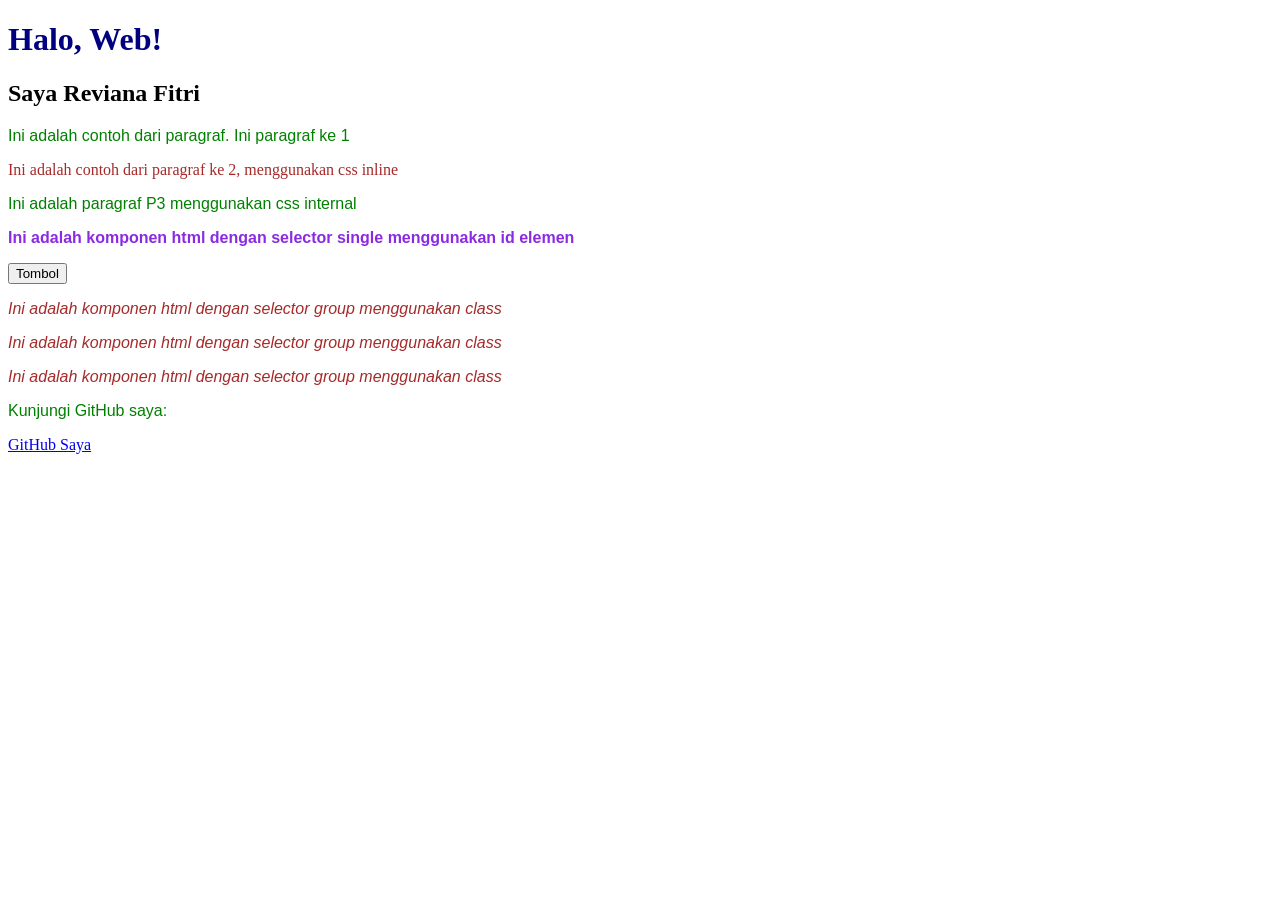
==== index.html @ 1510a1bb "Update index.html try" ====
<!DOCTYPE html>
<html lang="id">

<head>
    <meta charset="UTF-8">
    <meta name="viewport" content="width=device-width, initial-scale=1.0">
    <title>Website Reviana</title>

    <style>
        h1 {
            color: navy;
        }

        p {
            font-family: 'Segoe UI', Tahoma, Geneva, Verdana, sans-serif;
            color: green;
        }

        #info {
            color: blueviolet;
            font-weight: bold;
        }

        .catatan {
            font-style: italic;
            color: brown;
            cursor: pointer;
        }
    </style>
</head>

<body>
    <h1>Halo, Web!</h1>
    <h2>Saya Reviana Fitri</h2>

    <p>Ini adalah contoh dari paragraf. Ini paragraf ke 1</p>
    <p style="color:brown; font-family:Georgia, 'Times New Roman', Times, serif">Ini adalah contoh dari
        paragraf ke 2, menggunakan css inline</p>
    <p>Ini adalah paragraf P3 menggunakan css internal</p>

    <p id="info">Ini adalah komponen html dengan selector single menggunakan id elemen</p>

    <button onclick="alert('Halo, kamu berhasil mengklik catatan!')">Tombol</button>

    <p class="catatan" onclick="alert('Halo, kamu berhasil mengklik catatan!')">Ini adalah komponen html dengan selector group menggunakan class</p>
    <p class="catatan" onclick="alert('Halo, kamu berhasil mengklik catatan!')">Ini adalah komponen html dengan selector group menggunakan class</p>
    <p class="catatan" onclick="alert('Halo, kamu berhasil mengklik catatan!')">Ini adalah komponen html dengan selector group menggunakan class</p>

    <p>Kunjungi GitHub saya:</p>
    <a href="https://Reviana2.github.io/" target="_blank">GitHub Saya</a>
</body>

</html>
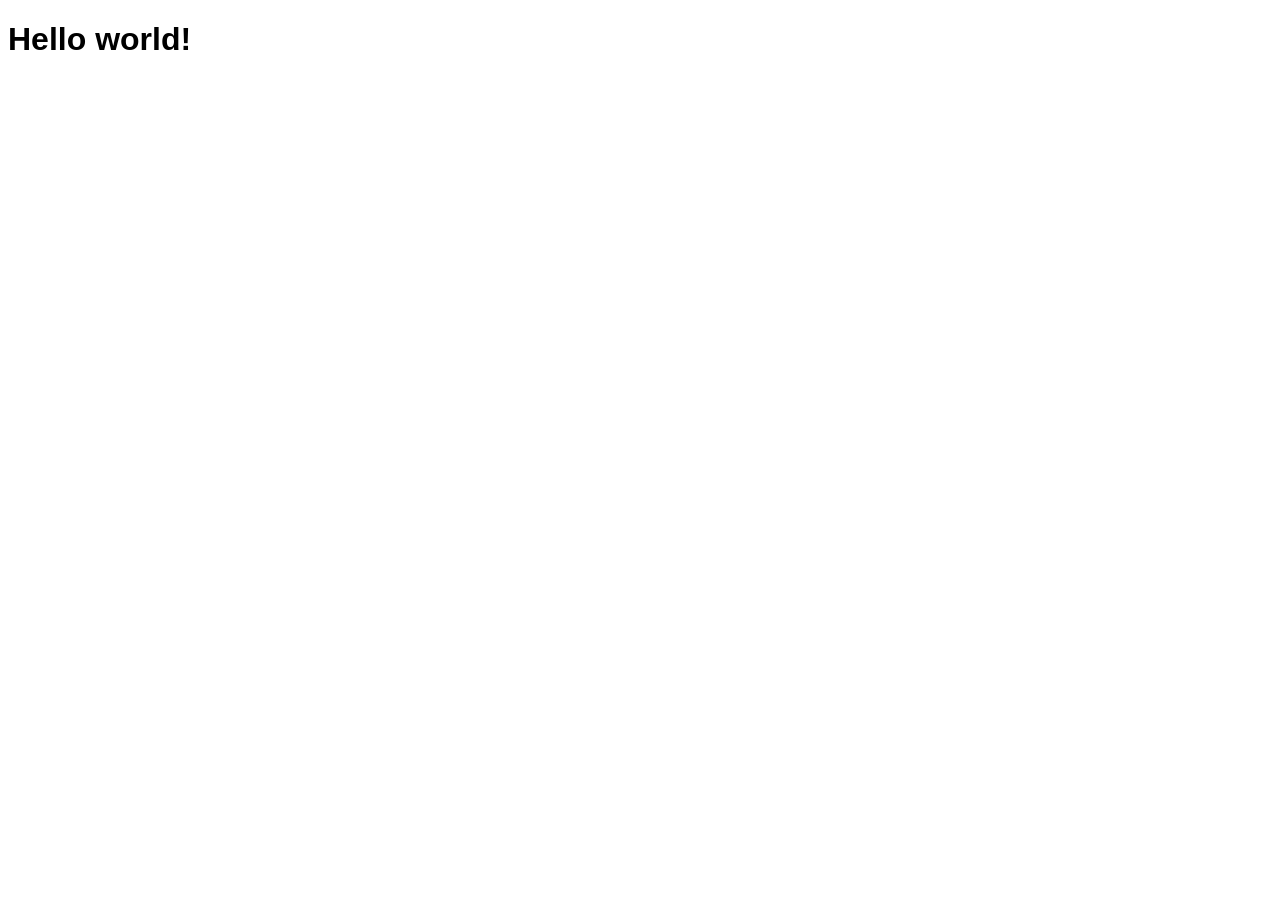
==== commit d2b5240d: "yo" ====
--- a/index.html
+++ b/index.html
@@ -1,53 +1,13 @@
-<!DOCTYPE html>
-<html lang="id">
-
-<head>
-    <meta charset="UTF-8">
-    <meta name="viewport" content="width=device-width, initial-scale=1.0">
-    <title>Website Reviana</title>
-
-    <style>
-        h1 {
-            color: navy;
-        }
-
-        p {
-            font-family: 'Segoe UI', Tahoma, Geneva, Verdana, sans-serif;
-            color: green;
-        }
-
-        #info {
-            color: blueviolet;
-            font-weight: bold;
-        }
-
-        .catatan {
-            font-style: italic;
-            color: brown;
-            cursor: pointer;
-        }
-    </style>
-</head>
-
-<body>
-    <h1>Halo, Web!</h1>
-    <h2>Saya Reviana Fitri</h2>
-
-    <p>Ini adalah contoh dari paragraf. Ini paragraf ke 1</p>
-    <p style="color:brown; font-family:Georgia, 'Times New Roman', Times, serif">Ini adalah contoh dari
-        paragraf ke 2, menggunakan css inline</p>
-    <p>Ini adalah paragraf P3 menggunakan css internal</p>
-
-    <p id="info">Ini adalah komponen html dengan selector single menggunakan id elemen</p>
-
-    <button onclick="alert('Halo, kamu berhasil mengklik catatan!')">Tombol</button>
-
-    <p class="catatan" onclick="alert('Halo, kamu berhasil mengklik catatan!')">Ini adalah komponen html dengan selector group menggunakan class</p>
-    <p class="catatan" onclick="alert('Halo, kamu berhasil mengklik catatan!')">Ini adalah komponen html dengan selector group menggunakan class</p>
-    <p class="catatan" onclick="alert('Halo, kamu berhasil mengklik catatan!')">Ini adalah komponen html dengan selector group menggunakan class</p>
-
-    <p>Kunjungi GitHub saya:</p>
-    <a href="https://Reviana2.github.io/" target="_blank">GitHub Saya</a>
-</body>
-
-</html>
+<!doctype html>
+<html lang="en">
+  <head>
+    <meta charset="utf-8">
+    <meta name="viewport" content="width=device-width, initial-scale=1">
+    <title>Bootstrap demo</title>
+    <link href="https://cdn.jsdelivr.net/npm/bootstrap@6.0.0-alpha.1/dist/css/bootstrap.min.css" rel="stylesheet" integrity="sha384-B/GM4XqrwHnWXNOWMbloTmrYXZg10cakYGmpfsR/bbzQ6JAJI4ihuyADKLnBgrCe" crossorigin="anonymous">
+  </head>
+  <body>
+    <h1 style="font-family: 'Dancing script', sans-serif; ">Hello world!</h1>
+    <script type="module" src="https://cdn.jsdelivr.net/npm/bootstrap@6.0.0-alpha.1/dist/js/bootstrap.bundle.min.js" integrity="sha384-1a/pXj49ZQ1aHEmrJ+gMw1otqoVsYwlEnlD8mIfY2TV03r20Y0CN7uqx1tQogjPL" crossorigin="anonymous"></script>
+  </body>
+</html>
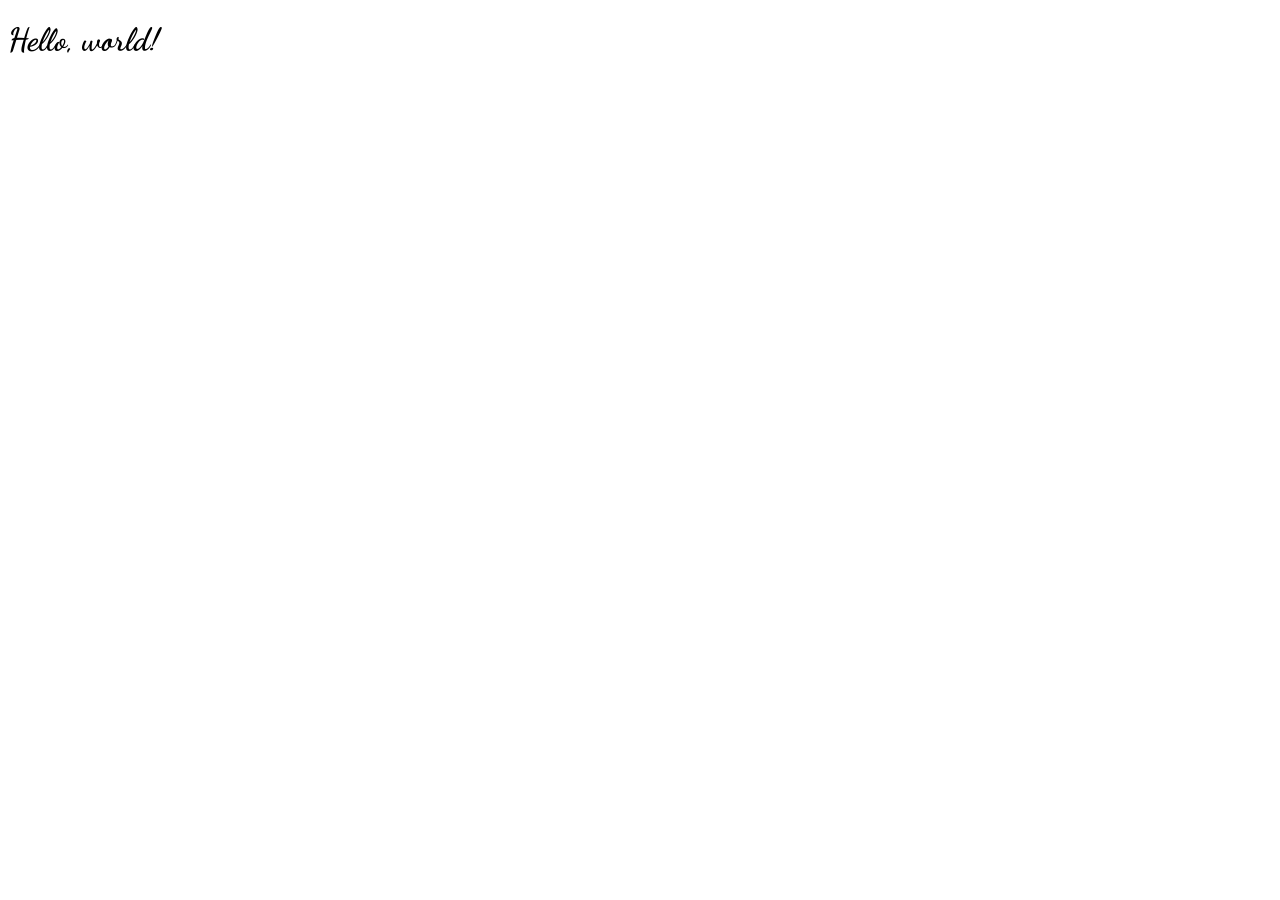
==== commit a8643515: "cb" ====
--- a/index.html
+++ b/index.html
@@ -1,13 +1,30 @@
-<!doctype html>
+<!DOCTYPE html>
 <html lang="en">
-  <head>
+<head>
     <meta charset="utf-8">
     <meta name="viewport" content="width=device-width, initial-scale=1">
     <title>Bootstrap demo</title>
-    <link href="https://cdn.jsdelivr.net/npm/bootstrap@6.0.0-alpha.1/dist/css/bootstrap.min.css" rel="stylesheet" integrity="sha384-B/GM4XqrwHnWXNOWMbloTmrYXZg10cakYGmpfsR/bbzQ6JAJI4ihuyADKLnBgrCe" crossorigin="anonymous">
-  </head>
-  <body>
-    <h1 style="font-family: 'Dancing script', sans-serif; ">Hello world!</h1>
-    <script type="module" src="https://cdn.jsdelivr.net/npm/bootstrap@6.0.0-alpha.1/dist/js/bootstrap.bundle.min.js" integrity="sha384-1a/pXj49ZQ1aHEmrJ+gMw1otqoVsYwlEnlD8mIfY2TV03r20Y0CN7uqx1tQogjPL" crossorigin="anonymous"></script>
-  </body>
+
+    <link rel="preconnect" href="https://fonts.googleapis.com">
+    <link rel="preconnect" href="https://fonts.gstatic.com" crossorigin>
+
+    <link href="https://fonts.googleapis.com/css2?family=Geist+Mono:wght@100..900&family=Geist:wght@100..900&display=swap"
+        rel="stylesheet">
+
+    <link href="https://fonts.googleapis.com/css2?family=Dancing+Script:wght@400..700&display=swap"
+        rel="stylesheet">
+
+    <link href="https://cdn.jsdelivr.net/npm/bootstrap@6.0.0-alpha.1/dist/css/bootstrap.min.css"
+        rel="stylesheet"
+        integrity="sha384-B/G4XqrwHnWXN0WMbIoTmrYXZg1ocaKYGmpfsR/bbzQ6JAJ4ihuyADKLnbgrCe"
+        crossorigin="anonymous">
+</head>
+
+<body>
+    <h1 style="font-family: 'Dancing Script', sans-serif;">Hello, world!</h1>
+
+    <script type="module" src="https://cdn.jsdelivr.net/npm/bootstrap@6.0.0-alpha.1/dist/js/bootstrap.bundle.min.js"
+        integrity="sha384-la/pXj49ZQ1aHEmrJ+gMW1otqoVsYwLEnLD8mIfY2TV03r20Y0CN7uqx1tQogjPL"
+        crossorigin="anonymous"></script>
+</body>
 </html>
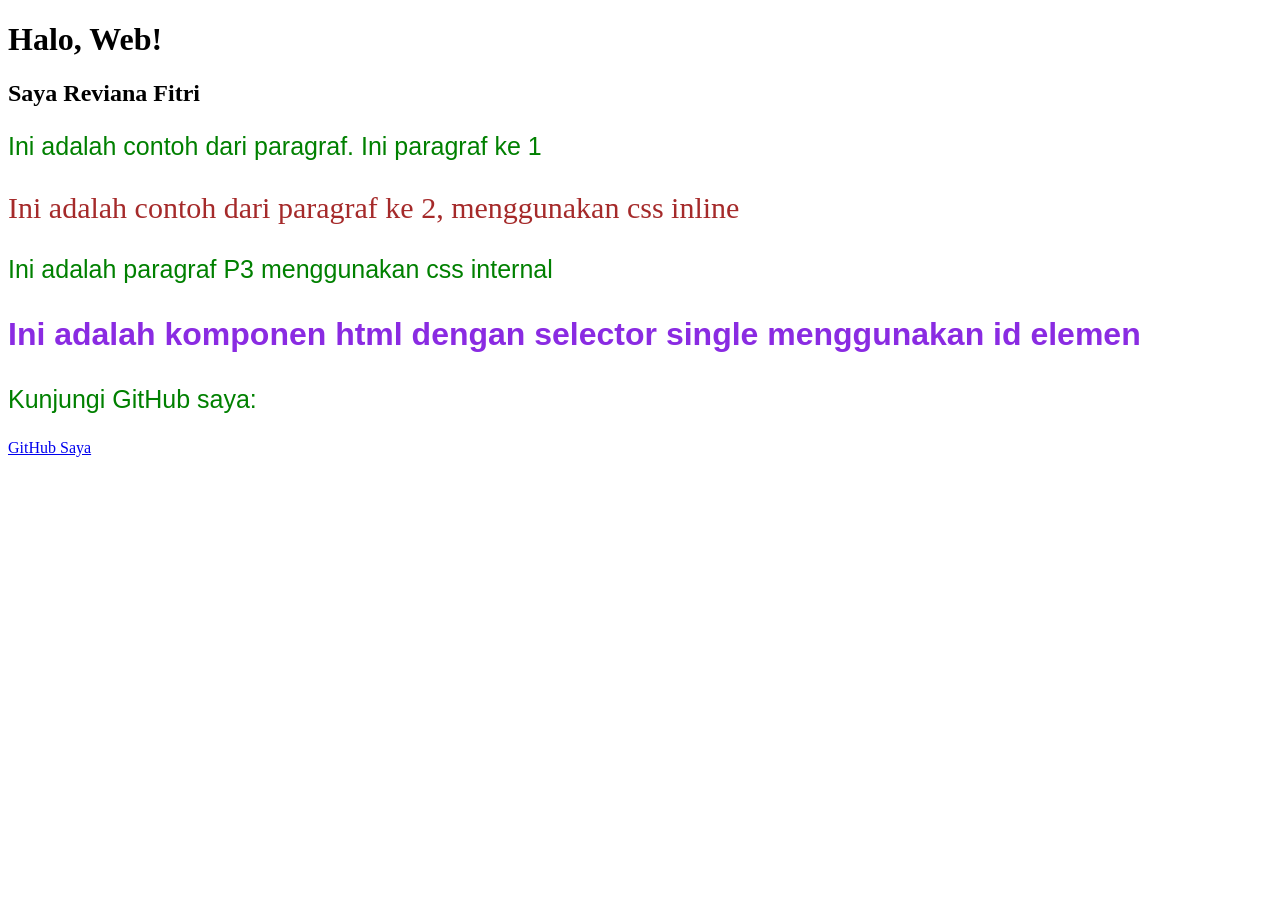
==== commit 08524b13: "index.html t" ====
--- a/index.html
+++ b/index.html
@@ -1,30 +1,41 @@
 <!DOCTYPE html>
-<html lang="en">
+<html lang="id">
+
 <head>
-    <meta charset="utf-8">
-    <meta name="viewport" content="width=device-width, initial-scale=1">
-    <title>Bootstrap demo</title>
+    <meta charset="UTF-8">
+    <meta name="viewport" content="width=device-width, initial-scale=1.0">
+    <title>Website Reviana</title>
 
-    <link rel="preconnect" href="https://fonts.googleapis.com">
-    <link rel="preconnect" href="https://fonts.gstatic.com" crossorigin>
+    <style>
+        p {
+            font-family: 'Segoe UI', Tahoma, Geneva, Verdana, sans-serif;
+            font-size: 25px;
+            color: green;
+        }
 
-    <link href="https://fonts.googleapis.com/css2?family=Geist+Mono:wght@100..900&family=Geist:wght@100..900&display=swap"
-        rel="stylesheet">
+        #info {
+            color: blueviolet;
+            font-weight: bold;
+            font-size: 32px;
+        }
+    </style>
 
-    <link href="https://fonts.googleapis.com/css2?family=Dancing+Script:wght@400..700&display=swap"
-        rel="stylesheet">
-
-    <link href="https://cdn.jsdelivr.net/npm/bootstrap@6.0.0-alpha.1/dist/css/bootstrap.min.css"
-        rel="stylesheet"
-        integrity="sha384-B/G4XqrwHnWXN0WMbIoTmrYXZg1ocaKYGmpfsR/bbzQ6JAJ4ihuyADKLnbgrCe"
-        crossorigin="anonymous">
+    <link rel="stylesheet" href="style.css">
 </head>
 
 <body>
-    <h1 style="font-family: 'Dancing Script', sans-serif;">Hello, world!</h1>
+    <h1>Halo, Web!</h1>
+    <h2>Saya Reviana Fitri</h2>
 
-    <script type="module" src="https://cdn.jsdelivr.net/npm/bootstrap@6.0.0-alpha.1/dist/js/bootstrap.bundle.min.js"
-        integrity="sha384-la/pXj49ZQ1aHEmrJ+gMW1otqoVsYwLEnLD8mIfY2TV03r20Y0CN7uqx1tQogjPL"
-        crossorigin="anonymous"></script>
+    <p>Ini adalah contoh dari paragraf. Ini paragraf ke 1</p>
+    <p style="color:brown; font-size:30px; font-family:Georgia, 'Times New Roman', Times, serif">Ini adalah contoh dari
+        paragraf ke 2, menggunakan css inline</p>
+    <p>Ini adalah paragraf P3 menggunakan css internal</p>
+
+    <p id="info">Ini adalah komponen html dengan selector single menggunakan id elemen</p>
+
+    <p>Kunjungi GitHub saya:</p>
+    <a href="https://reviana2.github.io/" target="_blank">GitHub Saya</a>
 </body>
-</html>+
+</html>
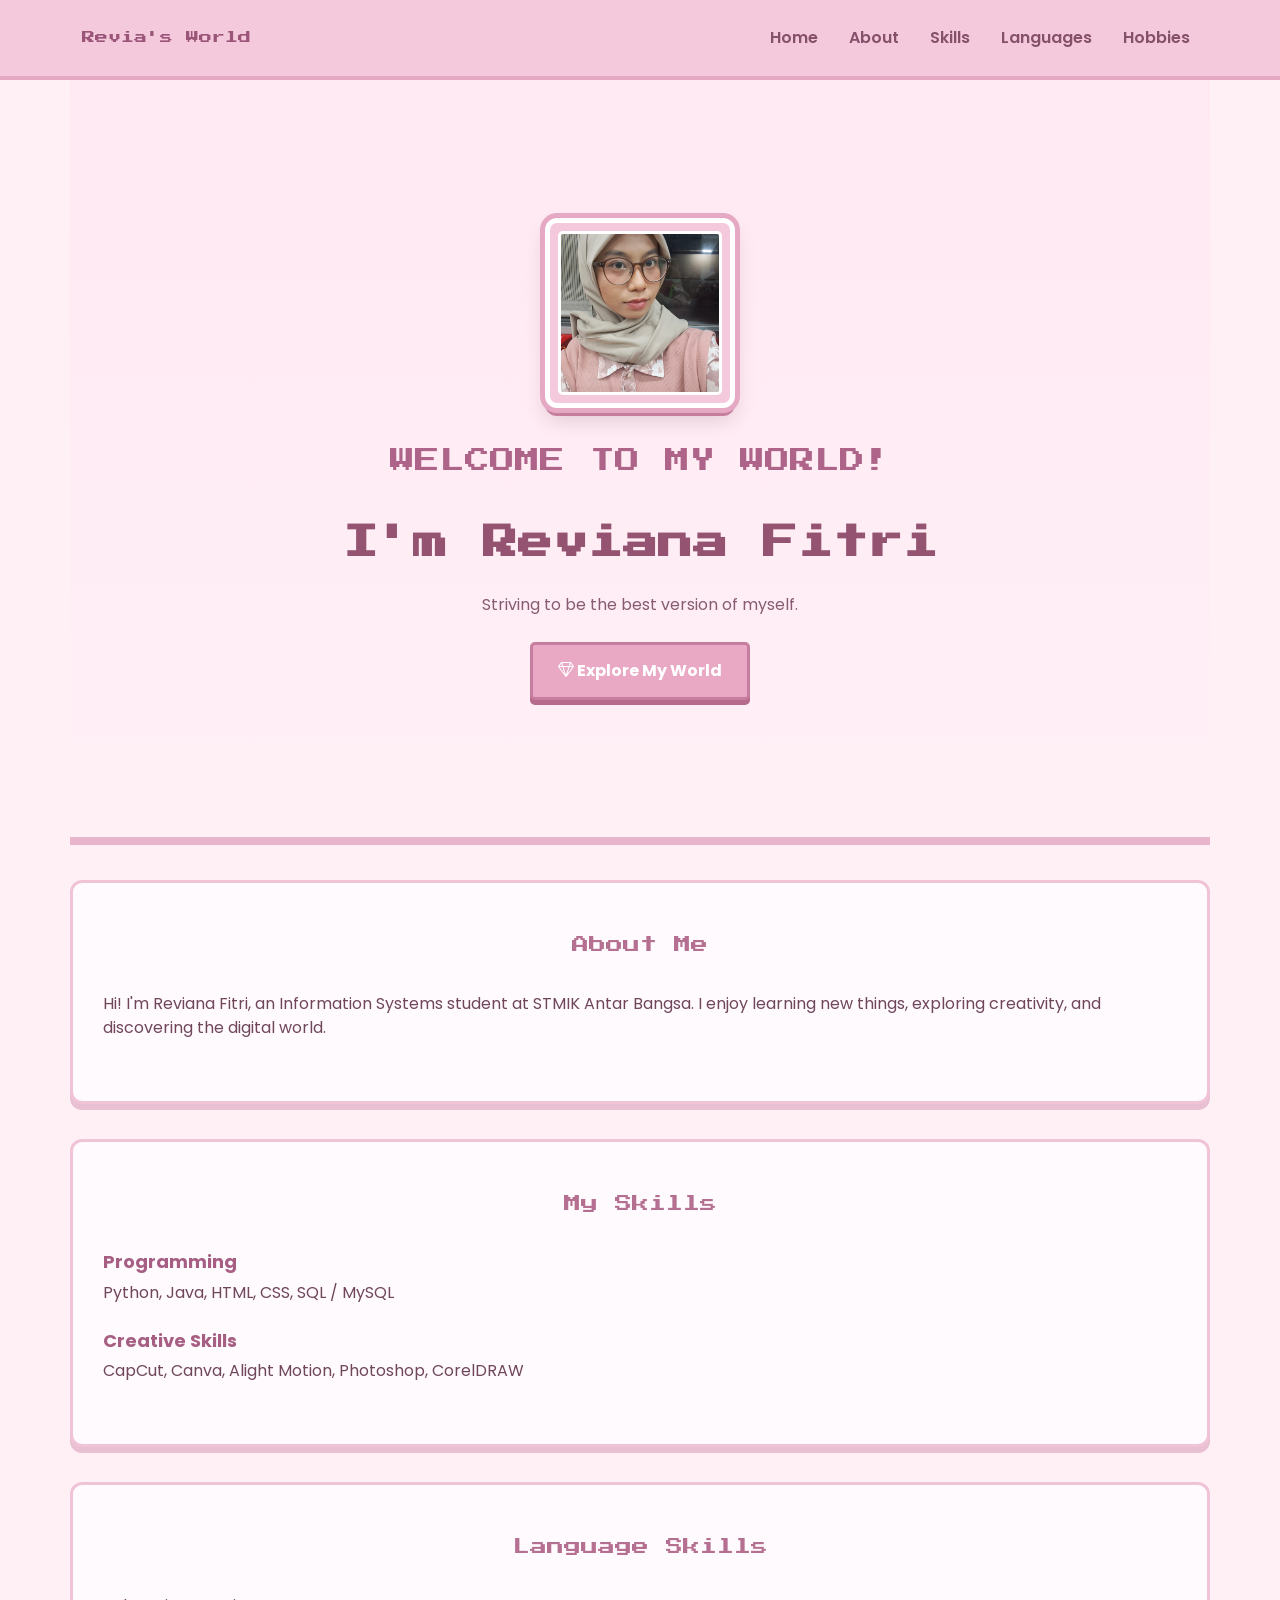
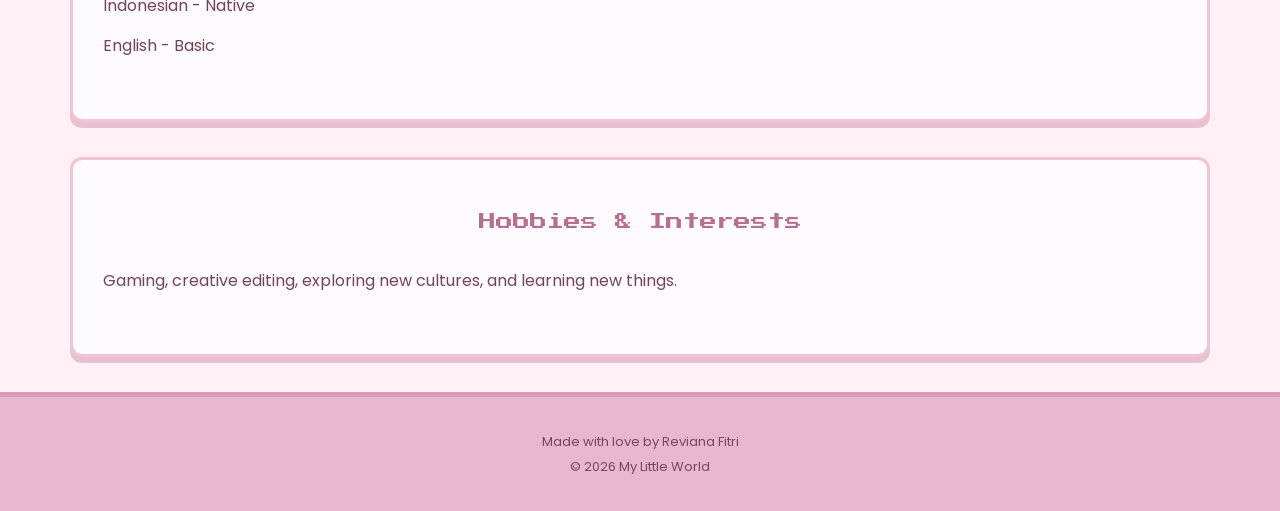
==== commit 20de04e2: "uo" ====
--- a/index.html
+++ b/index.html
@@ -1,41 +1,130 @@
 <!DOCTYPE html>
-<html lang="id">
-
+<html lang="en">
 <head>
     <meta charset="UTF-8">
     <meta name="viewport" content="width=device-width, initial-scale=1.0">
-    <title>Website Reviana</title>
 
-    <style>
-        p {
-            font-family: 'Segoe UI', Tahoma, Geneva, Verdana, sans-serif;
-            font-size: 25px;
-            color: green;
-        }
+    <title>Reviana Fitri | My Little World</title>
 
-        #info {
-            color: blueviolet;
-            font-weight: bold;
-            font-size: 32px;
-        }
-    </style>
+    <!-- Bootstrap CSS -->
+    <link href="https://cdn.jsdelivr.net/npm/bootstrap@5.3.3/dist/css/bootstrap.min.css" rel="stylesheet">
 
-    <link rel="stylesheet" href="style.css">
+    <!-- Bootstrap Icons -->
+    <link href="https://cdn.jsdelivr.net/npm/bootstrap-icons@1.11.3/font/bootstrap-icons.min.css" rel="stylesheet">
+
+    <!-- Minecraft Style Font -->
+    <link href="https://fonts.googleapis.com/css2?family=Press+Start+2P&display=swap" rel="stylesheet">
+
+    <!-- Custom CSS -->
+    <link rel="stylesheet" href="css/style.css">
 </head>
 
 <body>
-    <h1>Halo, Web!</h1>
-    <h2>Saya Reviana Fitri</h2>
 
-    <p>Ini adalah contoh dari paragraf. Ini paragraf ke 1</p>
-    <p style="color:brown; font-size:30px; font-family:Georgia, 'Times New Roman', Times, serif">Ini adalah contoh dari
-        paragraf ke 2, menggunakan css inline</p>
-    <p>Ini adalah paragraf P3 menggunakan css internal</p>
+    <!-- NAVBAR -->
+    <nav class="navbar navbar-expand-lg">
+        <div class="container">
+            <a class="navbar-brand" href="#home">
+                Revia's World
+            </a>
 
-    <p id="info">Ini adalah komponen html dengan selector single menggunakan id elemen</p>
+            <button class="navbar-toggler" type="button"
+                data-bs-toggle="collapse"
+                data-bs-target="#navbarMenu">
+                <span class="navbar-toggler-icon"></span>
+            </button>
 
-    <p>Kunjungi GitHub saya:</p>
-    <a href="https://reviana2.github.io/" target="_blank">GitHub Saya</a>
+            <div class="collapse navbar-collapse" id="navbarMenu">
+                <ul class="navbar-nav ms-auto">
+                    <li class="nav-item">
+                        <a class="nav-link" href="#home">Home</a>
+                    </li>
+                    <li class="nav-item">
+                        <a class="nav-link" href="#about">About</a>
+                    </li>
+                    <li class="nav-item">
+                        <a class="nav-link" href="#skills">Skills</a>
+                    </li>
+                    <li class="nav-item">
+                        <a class="nav-link" href="#languages">Languages</a>
+                    </li>
+                    <li class="nav-item">
+                        <a class="nav-link" href="#hobbies">Hobbies</a>
+                    </li>
+                </ul>
+            </div>
+        </div>
+    </nav>
+
+    <!-- HOME -->
+    <section id="home" class="container text-center">
+
+        <!-- PROFILE PHOTO -->
+        <div class="profile-frame">
+            <img src="assets/profile.jpeg"
+                 alt="Foto profil Reviana Fitri"
+                 class="profile-photo">
+        </div>
+
+        <h1>WELCOME TO MY WORLD!</h1>
+        <h2>I'm Reviana Fitri</h2>
+        <p>Striving to be the best version of myself.</p>
+
+        <button class="btn btn-pink" onclick="showWelcome()">
+            <i class="bi bi-gem"></i> Explore My World
+        </button>
+    </section>
+
+    <!-- ABOUT -->
+    <section id="about" class="container">
+        <h2>About Me</h2>
+        <p>
+            Hi! I'm Reviana Fitri, an Information Systems student
+            at STMIK Antar Bangsa.
+
+            I enjoy learning new things, exploring creativity,
+            and discovering the digital world.
+        </p>
+    </section>
+
+    <!-- SKILLS -->
+    <section id="skills" class="container">
+        <h2>My Skills</h2>
+
+        <h3>Programming</h3>
+        <p>Python, Java, HTML, CSS, SQL / MySQL</p>
+
+        <h3>Creative Skills</h3>
+        <p>CapCut, Canva, Alight Motion, Photoshop, CorelDRAW</p>
+    </section>
+
+    <!-- LANGUAGES -->
+    <section id="languages" class="container">
+        <h2>Language Skills</h2>
+        <p>Indonesian - Native</p>
+        <p>English - Basic</p>
+    </section>
+
+    <!-- HOBBIES -->
+    <section id="hobbies" class="container">
+        <h2>Hobbies & Interests</h2>
+        <p>
+            Gaming, creative editing, exploring new cultures,
+            and learning new things.
+        </p>
+    </section>
+
+    <!-- FOOTER -->
+    <footer class="text-center">
+        <p>Made with love by Reviana Fitri</p>
+        <p>© 2026 My Little World</p>
+    </footer>
+
+    <!-- Bootstrap JavaScript -->
+    <script src="https://cdn.jsdelivr.net/npm/bootstrap@5.3.3/dist/js/bootstrap.bundle.min.js"></script>
+
+    <!-- Custom JavaScript -->
+    <script src="js/script.js"></script>
+
 </body>
-
-</html>
+</html>
--- a/css/style.css
+++ b/css/style.css
@@ -0,0 +1,234 @@
+/* =================================
+   REVIA'S PINK WORLD
+   MINECRAFT CHERRY BLOSSOM THEME
+================================= */
+
+/* GOOGLE FONT */
+@import url('https://fonts.googleapis.com/css2?family=Press+Start+2P&family=Poppins:wght@400;500;600;700&display=swap');
+
+/* RESET */
+* {
+    margin: 0;
+    padding: 0;
+    box-sizing: border-box;
+    scroll-behavior: smooth;
+}
+
+/* BODY */
+body {
+    font-family: 'Poppins', sans-serif;
+    background: #fff0f6;
+    color: #70465b;
+}
+
+/* NAVBAR */
+.navbar {
+    background: #f5c9dc;
+    padding: 18px 0;
+    border-bottom: 4px solid #e6a9c4;
+}
+
+.navbar-brand {
+    font-family: 'Press Start 2P', cursive;
+    font-size: 13px;
+    color: #9b5579 !important;
+}
+
+.nav-link {
+    color: #85516a !important;
+    font-weight: 600;
+    margin-left: 15px;
+    transition: 0.3s;
+}
+
+.nav-link:hover {
+    color: #d45d9a !important;
+    transform: translateY(-3px);
+}
+
+/* HOME SECTION */
+#home {
+    min-height: 85vh;
+    display: flex;
+    flex-direction: column;
+    justify-content: center;
+    align-items: center;
+    padding: 80px 20px;
+    background:
+        linear-gradient(
+            rgba(255, 230, 241, 0.75),
+            rgba(255, 240, 246, 0.9)
+        ),
+        url('https://images.unsplash.com/photo-1490750967868-88aa4486c946');
+    background-size: cover;
+    background-position: center;
+    border-bottom: 8px solid #e9b5cc;
+}
+
+/* PROFILE PHOTO FRAME */
+.profile-frame {
+    width: 190px;
+    height: 190px;
+    margin: 0 auto 30px;
+    padding: 8px;
+    background: #f5c9dc;
+    border: 5px solid #ffffff;
+    border-radius: 12px;
+    box-shadow:
+        0 0 0 5px #e6a9c4,
+        0 8px 0 #c77e9e,
+        0 12px 20px rgba(112, 70, 91, 0.2);
+    overflow: hidden;
+    transition: 0.3s ease;
+}
+
+.profile-frame:hover {
+    transform: translateY(-5px) rotate(-2deg);
+}
+
+.profile-photo {
+    width: 100%;
+    height: 100%;
+    object-fit: cover;
+    border: 3px solid #ffffff;
+    border-radius: 5px;
+}
+
+/* HOME TEXT */
+#home h1 {
+    font-family: 'Press Start 2P', cursive;
+    font-size: 25px;
+    line-height: 1.8;
+    color: #ad6488;
+    margin-bottom: 25px;
+}
+
+#home h2 {
+    font-size: 35px;
+    font-weight: 700;
+    color: #945371;
+    margin-bottom: 15px;
+}
+
+#home p {
+    color: #875c72;
+    margin-bottom: 25px;
+}
+
+/* PINK BUTTON */
+.btn-pink {
+    background: #e9a9c5;
+    color: white;
+    padding: 14px 25px;
+    border: 3px solid #c77e9e;
+    border-radius: 5px;
+    font-weight: 700;
+    box-shadow: 0 5px 0 #b66b8c;
+    transition: 0.2s;
+}
+
+.btn-pink:hover {
+    background: #d987ad;
+    color: white;
+    transform: translateY(3px);
+    box-shadow: 0 2px 0 #b66b8c;
+}
+
+/* GENERAL SECTIONS */
+section:not(#home) {
+    padding-top: 75px;
+    padding-bottom: 75px;
+}
+
+section h2 {
+    font-family: 'Press Start 2P', cursive;
+    font-size: 17px;
+    line-height: 2;
+    color: #b56f91;
+    margin-bottom: 30px;
+    text-align: center;
+}
+
+/* SECTION CARDS */
+#about,
+#skills,
+#languages,
+#hobbies {
+    background: #fffafd;
+    margin-top: 35px;
+    margin-bottom: 35px;
+    padding: 45px 30px !important;
+    border: 3px solid #f0c3d7;
+    border-radius: 12px;
+    box-shadow: 0 6px 0 #e8c0d2;
+}
+
+/* SKILLS */
+#skills h3 {
+    color: #a65f83;
+    font-size: 18px;
+    font-weight: 700;
+    margin-top: 25px;
+}
+
+/* HOVER EFFECT */
+#about,
+#skills,
+#languages,
+#hobbies {
+    transition: 0.3s ease;
+}
+
+#about:hover,
+#skills:hover,
+#languages:hover,
+#hobbies:hover {
+    transform: translateY(-5px);
+    box-shadow: 0 10px 0 #e8c0d2;
+}
+
+/* FOOTER */
+footer {
+    background: #eab6cd;
+    color: #75485e;
+    padding: 30px 15px;
+    border-top: 5px solid #d99bb8;
+}
+
+footer p {
+    margin: 5px;
+    font-size: 13px;
+}
+
+/* RESPONSIVE DESIGN */
+@media (max-width: 768px) {
+
+    #home h1 {
+        font-size: 17px;
+    }
+
+    #home h2 {
+        font-size: 27px;
+    }
+
+    section h2 {
+        font-size: 13px;
+    }
+
+    .navbar-brand {
+        font-size: 10px;
+    }
+
+    .profile-frame {
+        width: 155px;
+        height: 155px;
+        margin-bottom: 25px;
+    }
+
+    #about,
+    #skills,
+    #languages,
+    #hobbies {
+        padding: 30px 20px !important;
+    }
+}
